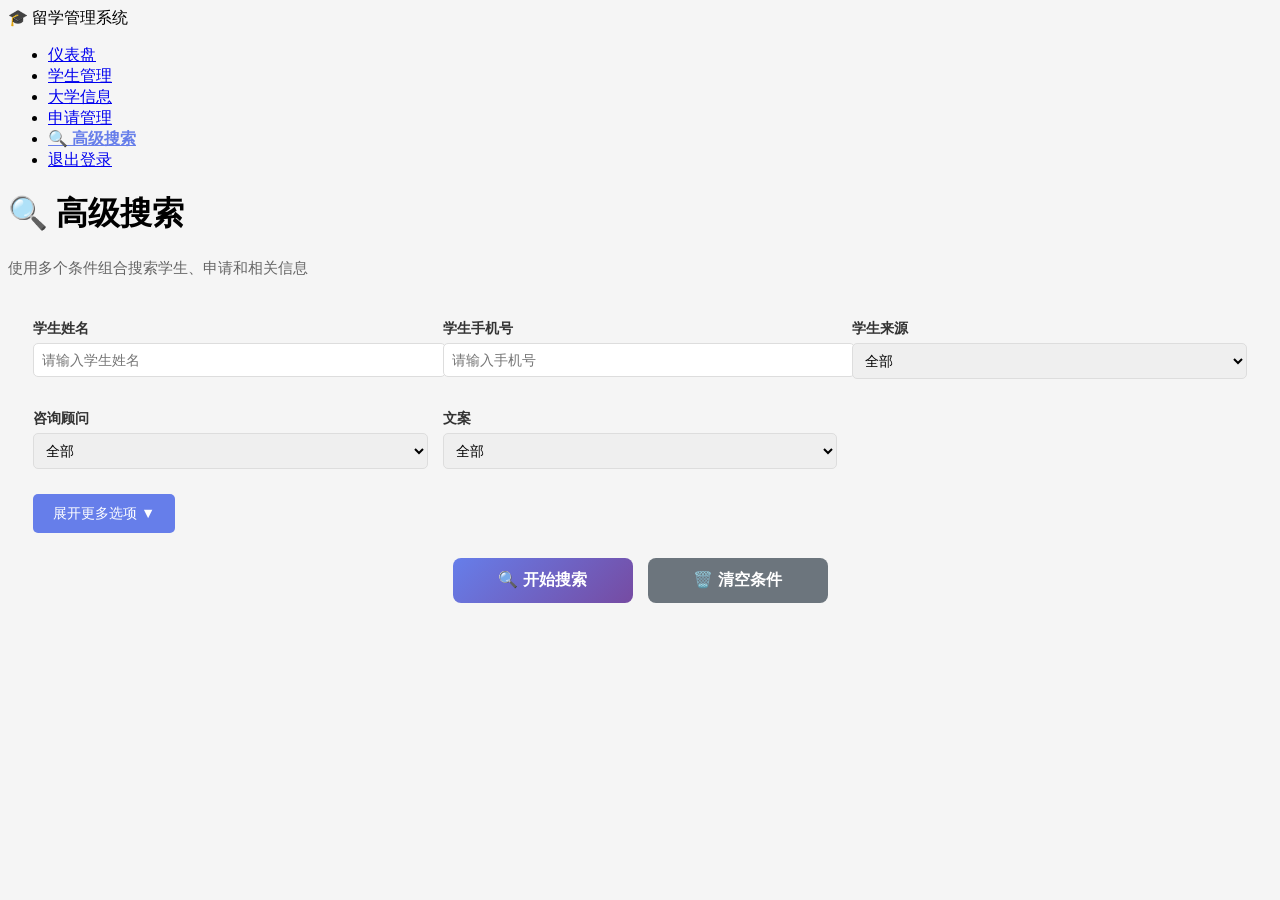
==== src/main/resources/static/advanced-search.html @ 41066407 "version1.0" ====
<!DOCTYPE html>
<html lang="zh-CN">
<head>
    <meta charset="UTF-8">
    <meta name="viewport" content="width=device-width, initial-scale=1.0">
    <title>高级搜索 - 留学管理系统</title>
    <link rel="stylesheet" href="/css/style.css">
    <style>
        .search-grid {
            display: grid;
            grid-template-columns: repeat(3, 1fr);
            gap: 15px;
        }
        @media (max-width: 1200px) {
            .search-grid {
                grid-template-columns: repeat(2, 1fr);
            }
        }
        @media (max-width: 768px) {
            .search-grid {
                grid-template-columns: 1fr;
            }
        }
        .form-group {
            margin-bottom: 15px;
        }
        .form-group label {
            display: block;
            margin-bottom: 5px;
            font-weight: 600;
            color: #333;
            font-size: 0.9rem;
        }
        .form-group input,
        .form-group select {
            width: 100%;
            padding: 8px;
            border: 1px solid #ddd;
            border-radius: 5px;
            font-size: 0.9rem;
        }
        .expand-button {
            background: #667eea;
            color: white;
            border: none;
            padding: 10px 20px;
            border-radius: 5px;
            cursor: pointer;
            font-size: 0.9rem;
            margin-top: 10px;
            transition: background 0.3s;
        }
        .expand-button:hover {
            background: #5568d3;
        }
        .collapsible-section {
            display: none;
            margin-top: 15px;
            padding-top: 15px;
            border-top: 1px dashed #ddd;
        }
        .collapsible-section.active {
            display: block;
        }
        .result-item {
            background: white;
            padding: 20px;
            border-radius: 8px;
            margin-bottom: 15px;
            box-shadow: 0 2px 4px rgba(0,0,0,0.08);
            transition: all 0.3s;
        }
        .result-item:hover {
            transform: translateY(-2px);
            box-shadow: 0 4px 8px rgba(0,0,0,0.12);
        }
        .search-button {
            width: 180px !important;
            padding: 12px !important;
            font-size: 1rem !important;
            border-radius: 8px;
            font-weight: 600;
            cursor: pointer;
            transition: transform 0.2s, box-shadow 0.2s;
            border: none;
        }
        .search-button:hover {
            transform: translateY(-2px);
            box-shadow: 0 5px 15px rgba(0,0,0,0.2);
        }
        .search-button-primary {
            background: linear-gradient(135deg, #667eea 0%, #764ba2 100%);
            color: white;
        }
        .search-button-secondary {
            background: #6c757d;
            color: white;
        }
    </style>
</head>
<body style="background: #f5f5f5;">
    <nav>
        <div class="nav-content">
            <div class="logo">🎓 留学管理系统</div>
            <ul class="nav-links">
                <li><a href="/dashboard.html">仪表盘</a></li>
                <li><a href="/students.html">学生管理</a></li>
                <li><a href="/universities.html">大学信息</a></li>
                <li><a href="/applications.html">申请管理</a></li>
                <li><a href="/advanced-search.html" style="color: #667eea; font-weight: bold;">🔍 高级搜索</a></li>
                <li><a href="#" onclick="logout()">退出登录</a></li>
            </ul>
        </div>
    </nav>

    <div class="dashboard">
        <div class="container">
            <div class="dashboard-header">
                <h1>🔍 高级搜索</h1>
                <p style="color: #666; margin-top: 10px; font-size: 0.95rem;">使用多个条件组合搜索学生、申请和相关信息</p>
            </div>

            <div class="card" style="max-width: none; padding: 25px;">
                <form id="searchForm">
                    <!-- 常用搜索条件（默认显示） -->
                    <div class="search-grid">
                        <div class="form-group">
                            <label>学生姓名</label>
                            <input type="text" id="studentName" placeholder="请输入学生姓名">
                        </div>
                        <div class="form-group">
                            <label>学生手机号</label>
                            <input type="text" id="studentPhone" placeholder="请输入手机号">
                        </div>
                        <div class="form-group">
                            <label>学生来源</label>
                            <select id="studentSource">
                                <option value="">全部</option>
                                <option value="社会生源">社会生源</option>
                                <option value="四中国际部">四中国际部</option>
                                <option value="农大">农大</option>
                                <option value="47国际部">47国际部</option>
                                <option value="其他">其他</option>
                            </select>
                        </div>
                        <div class="form-group">
                            <label>咨询顾问</label>
                            <select id="counselor">
                                <option value="">全部</option>
                            </select>
                        </div>
                        <div class="form-group">
                            <label>文案</label>
                            <select id="writer">
                                <option value="">全部</option>
                            </select>
                        </div>
                    </div>

                    <!-- 展开更多选项按钮 -->
                    <button type="button" class="expand-button" onclick="toggleMoreOptions()">
                        <span id="expandText">展开更多选项 ▼</span>
                    </button>

                    <!-- 更多搜索条件（默认隐藏） -->
                    <div id="moreOptions" class="collapsible-section">
                        <div class="search-grid">
                            <div class="form-group">
                                <label>现就读学校</label>
                                <input type="text" id="currentSchool" placeholder="请输入学校名称">
                            </div>
                            <div class="form-group">
                                <label>家庭住址</label>
                                <input type="text" id="homeAddress" placeholder="请输入家庭住址">
                            </div>
                            <div class="form-group">
                                <label>父亲姓名</label>
                                <input type="text" id="fatherName" placeholder="请输入父亲姓名">
                            </div>
                            <div class="form-group">
                                <label>母亲姓名</label>
                                <input type="text" id="motherName" placeholder="请输入母亲姓名">
                            </div>
                            <div class="form-group">
                                <label>父亲手机号</label>
                                <input type="text" id="fatherPhone" placeholder="请输入手机号">
                            </div>
                            <div class="form-group">
                                <label>母亲手机号</label>
                                <input type="text" id="motherPhone" placeholder="请输入手机号">
                            </div>
                            <div class="form-group">
                                <label>父亲工作单位</label>
                                <input type="text" id="fatherCompany" placeholder="请输入工作单位">
                            </div>
                            <div class="form-group">
                                <label>母亲工作单位</label>
                                <input type="text" id="motherCompany" placeholder="请输入工作单位">
                            </div>
                            <div class="form-group">
                                <label>申请国家</label>
                                <input type="text" id="targetCountry" placeholder="如：美国、英国">
                            </div>
                            <div class="form-group">
                                <label>申请学校</label>
                                <input type="text" id="targetUniversity" placeholder="请输入学校名称">
                            </div>
                        </div>
                    </div>

                    <!-- 搜索按钮 -->
                    <div style="display: flex; justify-content: center; gap: 15px; margin-top: 25px;">
                        <button type="submit" class="search-button search-button-primary">🔍 开始搜索</button>
                        <button type="button" class="search-button search-button-secondary" onclick="clearSearch()">🗑️ 清空条件</button>
                    </div>
                </form>
            </div>

            <!-- 搜索结果 -->
            <div id="resultsContainer" class="card" style="max-width: none; padding: 25px; margin-top: 20px; display: none;">
                <h2 style="color: #667eea; margin-bottom: 20px; font-size: 1.3rem;" id="resultsTitle">搜索结果</h2>
                <div id="results"></div>
            </div>
        </div>
    </div>

    <script src="/js/auth.js"></script>
    <script src="/js/roleManager.js"></script>
    <script>
        let allStudents = [];
        let allApplications = [];
        let moreOptionsExpanded = false;

        function toggleMoreOptions() {
            const section = document.getElementById('moreOptions');
            const buttonText = document.getElementById('expandText');
            
            if (moreOptionsExpanded) {
                section.classList.remove('active');
                buttonText.textContent = '展开更多选项 ▼';
                moreOptionsExpanded = false;
            } else {
                section.classList.add('active');
                buttonText.textContent = '收起更多选项 ▲';
                moreOptionsExpanded = true;
            }
        }

        document.getElementById('searchForm').addEventListener('submit', async (e) => {
            e.preventDefault();
            await performSearch();
        });

        async function performSearch() {
            const resultsContainer = document.getElementById('resultsContainer');
            const resultsDiv = document.getElementById('results');
            
            resultsDiv.innerHTML = '<p style="text-align: center; padding: 40px; color: #999;">正在搜索...</p>';
            resultsContainer.style.display = 'block';

            const criteria = {
                studentName: document.getElementById('studentName').value.trim(),
                studentPhone: document.getElementById('studentPhone').value.trim(),
                studentSource: document.getElementById('studentSource').value,
                currentSchool: document.getElementById('currentSchool').value.trim(),
                homeAddress: document.getElementById('homeAddress').value.trim(),
                fatherName: document.getElementById('fatherName').value.trim(),
                motherName: document.getElementById('motherName').value.trim(),
                fatherPhone: document.getElementById('fatherPhone').value.trim(),
                motherPhone: document.getElementById('motherPhone').value.trim(),
                fatherCompany: document.getElementById('fatherCompany').value.trim(),
                motherCompany: document.getElementById('motherCompany').value.trim(),
                targetCountry: document.getElementById('targetCountry').value.trim(),
                targetUniversity: document.getElementById('targetUniversity').value.trim(),
                counselor: document.getElementById('counselor').value,
                writer: document.getElementById('writer').value
            };

            const results = [];
            for (const student of allStudents) {
                let match = true;
                if (criteria.studentName && !student.name?.includes(criteria.studentName)) match = false;
                if (criteria.studentPhone && !student.phone?.includes(criteria.studentPhone)) match = false;
                if (criteria.studentSource && student.studentSource !== criteria.studentSource) match = false;
                if (criteria.currentSchool && !student.currentSchool?.includes(criteria.currentSchool)) match = false;
                if (criteria.homeAddress && !student.address?.includes(criteria.homeAddress)) match = false;
                
                // 检查顾问筛选条件
                if (criteria.counselor && student.counselor && student.counselor.realName !== criteria.counselor) match = false;
                
                // 检查文案筛选条件
                if (criteria.writer && student.writer && student.writer.realName !== criteria.writer) match = false;
                
                if (match) {
                    try {
                        const familyData = await apiRequest(`/family-info/student/${student.id}`);
                        if (familyData.code === 200 && familyData.data) {
                            const family = familyData.data;
                            if (criteria.fatherName && !family.fatherName?.includes(criteria.fatherName)) continue;
                            if (criteria.motherName && !family.motherName?.includes(criteria.motherName)) continue;
                            if (criteria.fatherPhone && !family.fatherPhone?.includes(criteria.fatherPhone)) continue;
                            if (criteria.motherPhone && !family.motherPhone?.includes(criteria.motherPhone)) continue;
                            if (criteria.fatherCompany && !family.fatherCompany?.includes(criteria.fatherCompany)) continue;
                            if (criteria.motherCompany && !family.motherCompany?.includes(criteria.motherCompany)) continue;
                            results.push({ type: 'student', data: { ...student, family } });
                        } else {
                            results.push({ type: 'student', data: student });
                        }
                    } catch (e) {
                        results.push({ type: 'student', data: student });
                    }
                }
            }

            displayResults(results);
        }

        function displayResults(results) {
            const resultsDiv = document.getElementById('results');
            const resultsTitle = document.getElementById('resultsTitle');
            resultsTitle.textContent = `搜索结果 (共 ${results.length} 条)`;

            if (results.length === 0) {
                resultsDiv.innerHTML = '<p style="text-align: center; padding: 40px; color: #999;">未找到匹配的结果</p>';
                return;
            }

            let html = '';
            results.forEach(r => {
                const s = r.data;
                html += `
                    <div class="result-item">
                        <h3 style="color: #667eea; margin-bottom: 15px; font-size: 1.1rem;">${s.name || 'N/A'}</h3>
                        <div style="display: grid; grid-template-columns: repeat(3, 1fr); gap: 15px; font-size: 0.9rem;">
                            <div><strong>手机号:</strong> ${s.phone || 'N/A'}</div>
                            <div><strong>来源:</strong> ${s.studentSource || 'N/A'}</div>
                            <div><strong>学校:</strong> ${s.currentSchool || 'N/A'}</div>
                            <div><strong>咨询顾问:</strong> ${s.counselor ? s.counselor.realName : 'N/A'}</div>
                            <div><strong>文案:</strong> ${s.writer ? s.writer.realName : 'N/A'}</div>
                            ${s.family ? `
                                <div><strong>父亲:</strong> ${s.family.fatherName || 'N/A'}</div>
                                <div><strong>母亲:</strong> ${s.family.motherName || 'N/A'}</div>
                                <div><strong>父亲单位:</strong> ${s.family.fatherCompany || 'N/A'}</div>
                            ` : ''}
                        </div>
                    </div>
                `;
            });
            resultsDiv.innerHTML = html;
        }

        function clearSearch() {
            document.getElementById('searchForm').reset();
            document.getElementById('resultsContainer').style.display = 'none';
        }

        async function loadData() {
            console.log('开始加载学生数据');
            let page = 0;
            let hasMore = true;
            while (hasMore) {
                console.log(`加载第 ${page} 页数据`);
                const data = await apiRequest(`/students?page=${page}&size=100`);
                console.log(`第 ${page} 页返回数据:`, data);
                if (data.code === 200 && data.data.content) {
                    allStudents = allStudents.concat(data.data.content);
                    console.log(`已加载 ${allStudents.length} 条学生数据`);
                    page++;
                    hasMore = !data.data.last;
                    if (page > 100) {
                        console.warn('达到最大页数限制，停止加载');
                        hasMore = false;
                    }
                } else {
                    console.log('没有更多数据或请求失败');
                    hasMore = false;
                }
            }
            console.log('学生数据加载完成，总共', allStudents.length, '条');
        }

        async function loadCounselorsAndWriters() {
            console.log('开始加载顾问和文案数据');
            const data = await apiRequest('/users');
            console.log('用户数据返回:', data);
            if (data.code === 200) {
                const counselors = data.data.filter(u => u.role === 'COUNSELOR');
                const writers = data.data.filter(u => u.role === 'WRITER');
                console.log('找到顾问', counselors.length, '个，文案', writers.length, '个');
                
                counselors.forEach(c => {
                    const opt = document.createElement('option');
                    opt.value = c.realName;
                    opt.textContent = c.realName;
                    document.getElementById('counselor').appendChild(opt);
                });
                
                writers.forEach(w => {
                    const opt = document.createElement('option');
                    opt.value = w.realName;
                    opt.textContent = w.realName;
                    document.getElementById('writer').appendChild(opt);
                });
                console.log('顾问和文案下拉框已填充');
            }
        }

        window.addEventListener('load', () => {
            console.log('高级搜索页面初始化');
            
            // 应用权限控制
            if (roleManager) {
                console.log('应用角色控制');
                roleManager.applyRoleBasedUI();
            }
            
            console.log('开始加载数据');
            loadData().then(() => {
                console.log('学生数据加载完成，共', allStudents.length, '条');
            });
            
            loadCounselorsAndWriters().then(() => {
                console.log('顾问和文案数据加载完成');
            });
        });
    </script>
</body>
</html>
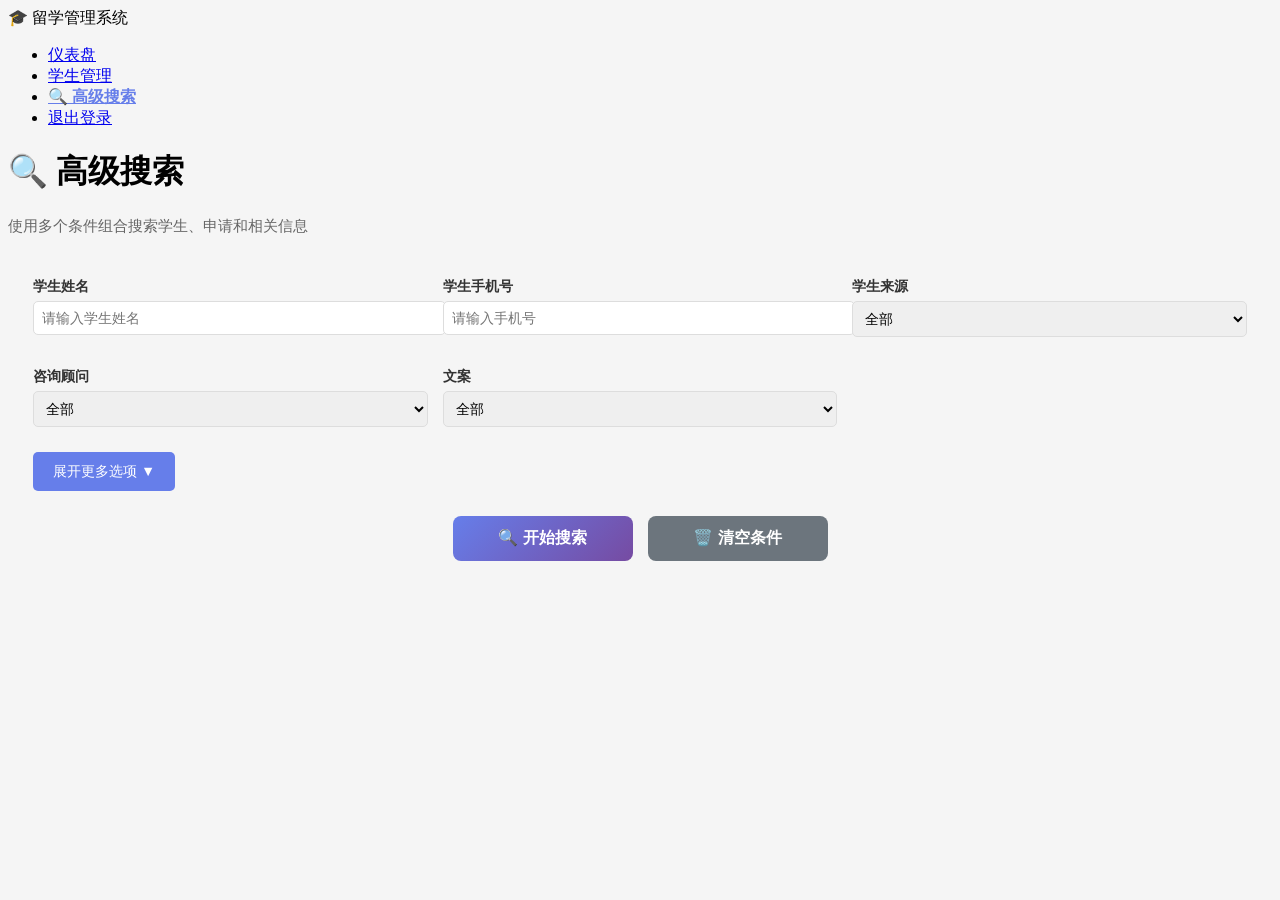
==== commit 4bfaee58: "version3" ====
--- a/src/main/resources/static/advanced-search.html
+++ b/src/main/resources/static/advanced-search.html
@@ -105,8 +105,6 @@
             <ul class="nav-links">
                 <li><a href="/dashboard.html">仪表盘</a></li>
                 <li><a href="/students.html">学生管理</a></li>
-                <li><a href="/universities.html">大学信息</a></li>
-                <li><a href="/applications.html">申请管理</a></li>
                 <li><a href="/advanced-search.html" style="color: #667eea; font-weight: bold;">🔍 高级搜索</a></li>
                 <li><a href="#" onclick="logout()">退出登录</a></li>
             </ul>
@@ -182,20 +180,20 @@
                                 <input type="text" id="motherName" placeholder="请输入母亲姓名">
                             </div>
                             <div class="form-group">
-                                <label>父亲手机号</label>
-                                <input type="text" id="fatherPhone" placeholder="请输入手机号">
-                            </div>
-                            <div class="form-group">
-                                <label>母亲手机号</label>
-                                <input type="text" id="motherPhone" placeholder="请输入手机号">
-                            </div>
-                            <div class="form-group">
-                                <label>父亲工作单位</label>
-                                <input type="text" id="fatherCompany" placeholder="请输入工作单位">
-                            </div>
-                            <div class="form-group">
-                                <label>母亲工作单位</label>
-                                <input type="text" id="motherCompany" placeholder="请输入工作单位">
+                                <label>父亲联系方式</label>
+                                <input type="text" id="fatherContact" placeholder="请输入联系方式">
+                            </div>
+                            <div class="form-group">
+                                <label>母亲联系方式</label>
+                                <input type="text" id="motherContact" placeholder="请输入联系方式">
+                            </div>
+                            <div class="form-group">
+                                <label>父亲工作单位/职务</label>
+                                <input type="text" id="fatherWorkInfo" placeholder="请输入单位或职务">
+                            </div>
+                            <div class="form-group">
+                                <label>母亲工作单位/职务</label>
+                                <input type="text" id="motherWorkInfo" placeholder="请输入单位或职务">
                             </div>
                             <div class="form-group">
                                 <label>申请国家</label>
@@ -266,10 +264,10 @@
                 homeAddress: document.getElementById('homeAddress').value.trim(),
                 fatherName: document.getElementById('fatherName').value.trim(),
                 motherName: document.getElementById('motherName').value.trim(),
-                fatherPhone: document.getElementById('fatherPhone').value.trim(),
-                motherPhone: document.getElementById('motherPhone').value.trim(),
-                fatherCompany: document.getElementById('fatherCompany').value.trim(),
-                motherCompany: document.getElementById('motherCompany').value.trim(),
+                fatherContact: document.getElementById('fatherContact').value.trim(),
+                motherContact: document.getElementById('motherContact').value.trim(),
+                fatherWorkInfo: document.getElementById('fatherWorkInfo').value.trim(),
+                motherWorkInfo: document.getElementById('motherWorkInfo').value.trim(),
                 targetCountry: document.getElementById('targetCountry').value.trim(),
                 targetUniversity: document.getElementById('targetUniversity').value.trim(),
                 counselor: document.getElementById('counselor').value,
@@ -298,10 +296,10 @@
                             const family = familyData.data;
                             if (criteria.fatherName && !family.fatherName?.includes(criteria.fatherName)) continue;
                             if (criteria.motherName && !family.motherName?.includes(criteria.motherName)) continue;
-                            if (criteria.fatherPhone && !family.fatherPhone?.includes(criteria.fatherPhone)) continue;
-                            if (criteria.motherPhone && !family.motherPhone?.includes(criteria.motherPhone)) continue;
-                            if (criteria.fatherCompany && !family.fatherCompany?.includes(criteria.fatherCompany)) continue;
-                            if (criteria.motherCompany && !family.motherCompany?.includes(criteria.motherCompany)) continue;
+                            if (criteria.fatherContact && !family.fatherContact?.includes(criteria.fatherContact)) continue;
+                            if (criteria.motherContact && !family.motherContact?.includes(criteria.motherContact)) continue;
+                            if (criteria.fatherWorkInfo && !family.fatherWorkInfo?.includes(criteria.fatherWorkInfo)) continue;
+                            if (criteria.motherWorkInfo && !family.motherWorkInfo?.includes(criteria.motherWorkInfo)) continue;
                             results.push({ type: 'student', data: { ...student, family } });
                         } else {
                             results.push({ type: 'student', data: student });
@@ -340,7 +338,7 @@
                             ${s.family ? `
                                 <div><strong>父亲:</strong> ${s.family.fatherName || 'N/A'}</div>
                                 <div><strong>母亲:</strong> ${s.family.motherName || 'N/A'}</div>
-                                <div><strong>父亲单位:</strong> ${s.family.fatherCompany || 'N/A'}</div>
+                                <div><strong>父亲单位:</strong> ${s.family.fatherWorkInfo || 'N/A'}</div>
                             ` : ''}
                         </div>
                     </div>
